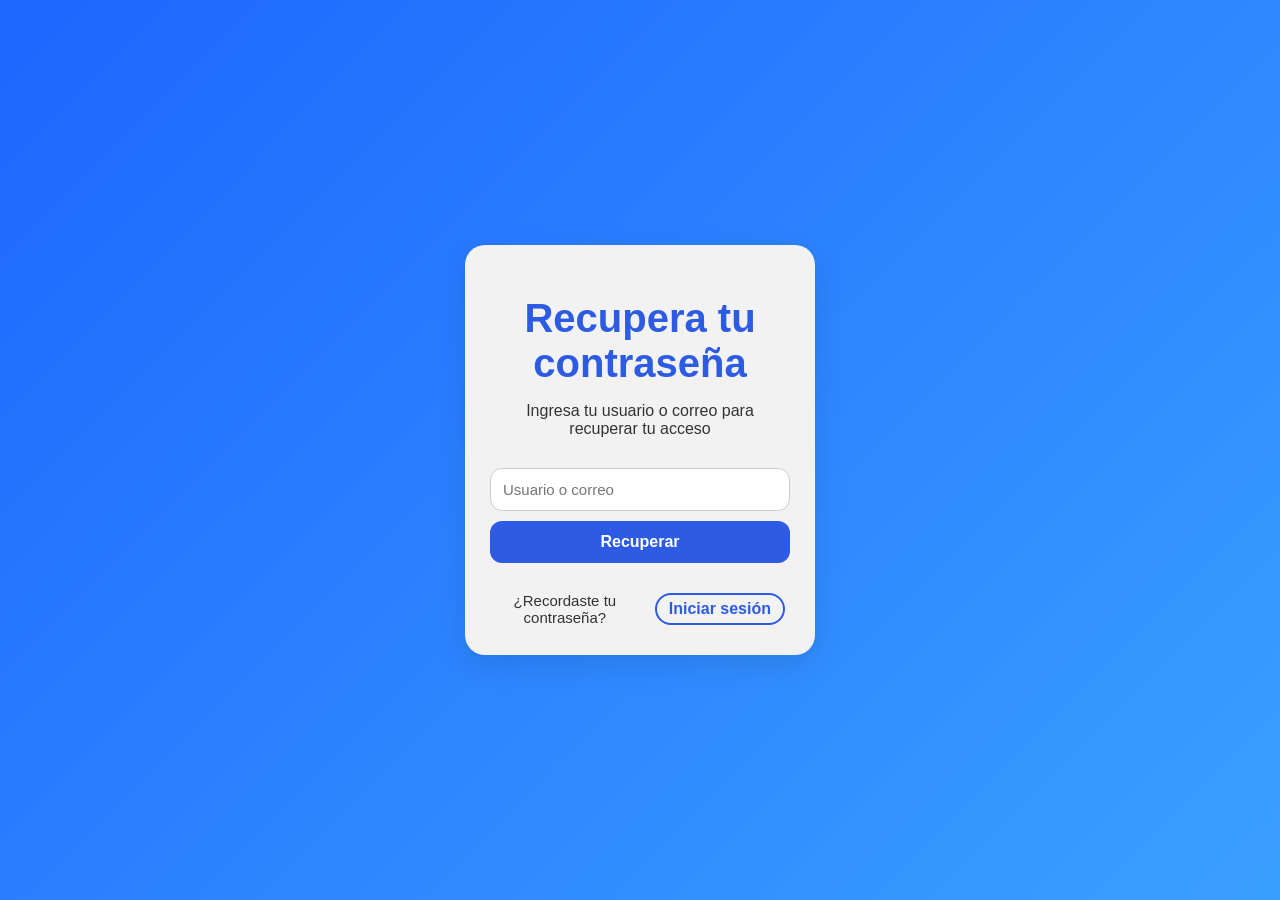
==== Login_ReservaFacil/src/main/webapp/recuperar.html @ b6cd4259 "Se actualiza proyecto con login, registro y recuperación" ====
<!DOCTYPE html>
<html>
<head>
    <title>ReservaFácil - Recuperar contraseña</title>
    <meta charset="UTF-8">
    <link rel="stylesheet" href="styles.css">
</head>

<body>

<div class="container">

    <div class="header">
        <h1>Recupera tu contraseña</h1>
        <p class="subtitle">Ingresa tu usuario o correo para recuperar tu acceso</p>
    </div>

    <form action="recuperar" method="post">

        <input type="text" name="usuario" placeholder="Usuario o correo" required>

        <button type="submit">Recuperar</button>

    </form>
    <div id="mensaje"></div>
    <div class="register-box recuperar-box">
        <span>¿Recordaste tu contraseña?</span>
        <a class="register-btn" href="index.html">Iniciar sesión</a>
    </div>

<script>
    const params = new URLSearchParams(window.location.search);
    const msg = params.get("msg");

    const mensajeDiv = document.getElementById("mensaje");

    if (msg === "ok") {
        mensajeDiv.innerHTML = "✔ Te hemos enviado un correo con las instrucciones para recuperar tu contraseña.";
        mensajeDiv.className = "alert success";
    }

    if (msg === "error") {
        mensajeDiv.innerHTML = "❌ Usuario o correo no encontrado.";
        mensajeDiv.className = "alert error";
    }
</script>
    
</div>

</body>
</html>
---- Login_ReservaFacil/src/main/webapp/styles.css ----
/* RESET CLAVE */
* {
    box-sizing: border-box;
}

body {
    margin: 0;
    font-family: Arial, sans-serif;
    background: linear-gradient(135deg, #1e66ff, #3aa0ff);
    display: flex;
    justify-content: center;
    align-items: center;
    height: 100vh;
}

/* CONTENEDOR */
.container {
    background: #f2f2f2;
    padding: 25px;
    border-radius: 20px;
    width: 350px;
    text-align: center;
    box-shadow: 0 10px 30px rgba(0,0,0,0.1);
}

/* TITULOS */
h1 {
    margin-bottom: 10px;
    font-size: 40px; 
    color: #2d5be3;
}

.subtitle {
    color: #333;
    margin-bottom: 25px;
    text-align: center;
}

/* iNPUTS */
input {
    width: 100%;
    padding: 12px;
    margin: 5px 0;
    border-radius: 12px;
    border: 1px solid #ccc;
    outline: none;
    font-size: 15px;
}

/* BOTÓN PRINCIPAL */
button {
    width: 100%;
    padding: 12px;
    margin: 5px 0;
    background: #2d5be3;
    color: white;
    border: none;
    border-radius: 12px;
    font-size: 16px;
    font-weight: bold;
    cursor: pointer;
    transition: 0.3s;
}

button:hover {
    background: #1e4fd1;
}

/* LINK OLVIDASTE CONTRASEÑA */
.links {
    margin-top: 10px;
    font-size: 15px; 
}

.links a {
    color: #2d5be3;
    text-decoration: none;
    font-weight: bold;
}

.links a:hover {
    text-decoration: underline;
}

/* SECCIÓN REGISTRO */
.register-box {
    margin-top: 20px;
    text-align: center;
}

.register-box span {
    color: #333;
    font-size: 15px;
}

.register-btn {
    padding: 5px 12px;
    margin: 5px;
    border-radius: 20px;
    border: 2px solid #2d5be3;
    color: #2d5be3;
    text-decoration: none;
    font-weight: bold;
    transition: 0.3s;
    display: inline-block;
    white-space: nowrap;
}

.register-btn:hover {
    background: #2d5be3;
    color: white;
    transform: scale(1.05);
}

/* SOLO PARA RECUPERAR */
.recuperar-box {
    margin-top: 20px;
    display: flex;
    justify-content: space-between;
    align-items: center;
    gap: 10px;
}

/* ALERTAS */
.alert {
    margin-top: 15px;
    padding: 12px;
    border-radius: 12px;
    font-size: 14px;
    font-weight: 500;
    text-align: left;
}

/* ÉXITO (VERDE) */
.alert.success {
    background-color: #d4edda;
    color: #155724;
    border-left: 5px solid #28a745;
}

/* ERROR (ROJO) */
.alert.error {
    background-color: #f8d7da;
    color: #721c24;
    border-left: 5px solid #dc3545;
}

.alert {
    animation: fadeIn 0.4s ease-in-out;
}

@keyframes fadeIn {
    from {
        opacity: 0;
        transform: translateY(8px);
    }
    to {
        opacity: 1;
        transform: translateY(0);
    }
}
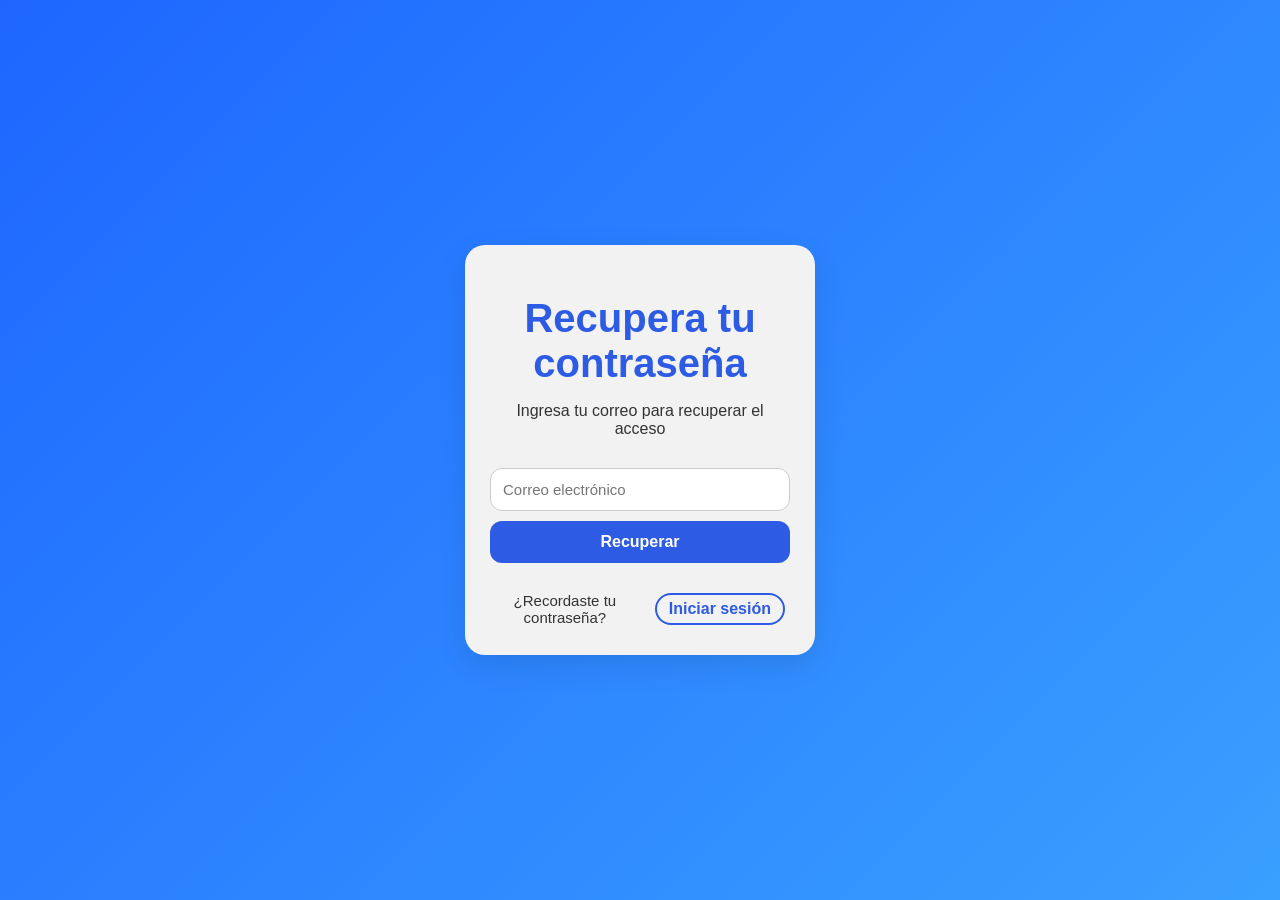
==== commit 961b9b8e: "Implementa login, panel y recuperación de contraseña por correo" ====
--- a/Login_ReservaFacil/src/main/webapp/recuperar.html
+++ b/Login_ReservaFacil/src/main/webapp/recuperar.html
@@ -12,12 +12,31 @@
 
     <div class="header">
         <h1>Recupera tu contraseña</h1>
-        <p class="subtitle">Ingresa tu usuario o correo para recuperar tu acceso</p>
+        <p class="subtitle">Ingresa tu correo para recuperar el acceso</p>
     </div>
+    
+    <div id="mensaje"></div>
+    
+    <script>
+    const params = new URLSearchParams(window.location.search);
+    const msg = params.get("msg");
+
+    const mensajeDiv = document.getElementById("mensaje");
+
+    if (msg === "ok") {
+        mensajeDiv.innerHTML = "Te hemos enviado un correo con las instrucciones para recuperar tu contraseña.";
+        mensajeDiv.className = "alert success";
+    }
+
+    if (msg === "error") {
+        mensajeDiv.innerHTML = "Usuario o correo no encontrado.";
+        mensajeDiv.className = "alert error";
+    }
+    </script>
 
     <form action="recuperar" method="post">
 
-        <input type="text" name="usuario" placeholder="Usuario o correo" required>
+        <input type="email" name="usuario" placeholder="Correo electrónico"required>
 
         <button type="submit">Recuperar</button>
 
@@ -27,23 +46,6 @@
         <span>¿Recordaste tu contraseña?</span>
         <a class="register-btn" href="index.html">Iniciar sesión</a>
     </div>
-
-<script>
-    const params = new URLSearchParams(window.location.search);
-    const msg = params.get("msg");
-
-    const mensajeDiv = document.getElementById("mensaje");
-
-    if (msg === "ok") {
-        mensajeDiv.innerHTML = "✔ Te hemos enviado un correo con las instrucciones para recuperar tu contraseña.";
-        mensajeDiv.className = "alert success";
-    }
-
-    if (msg === "error") {
-        mensajeDiv.innerHTML = "❌ Usuario o correo no encontrado.";
-        mensajeDiv.className = "alert error";
-    }
-</script>
     
 </div>
 
